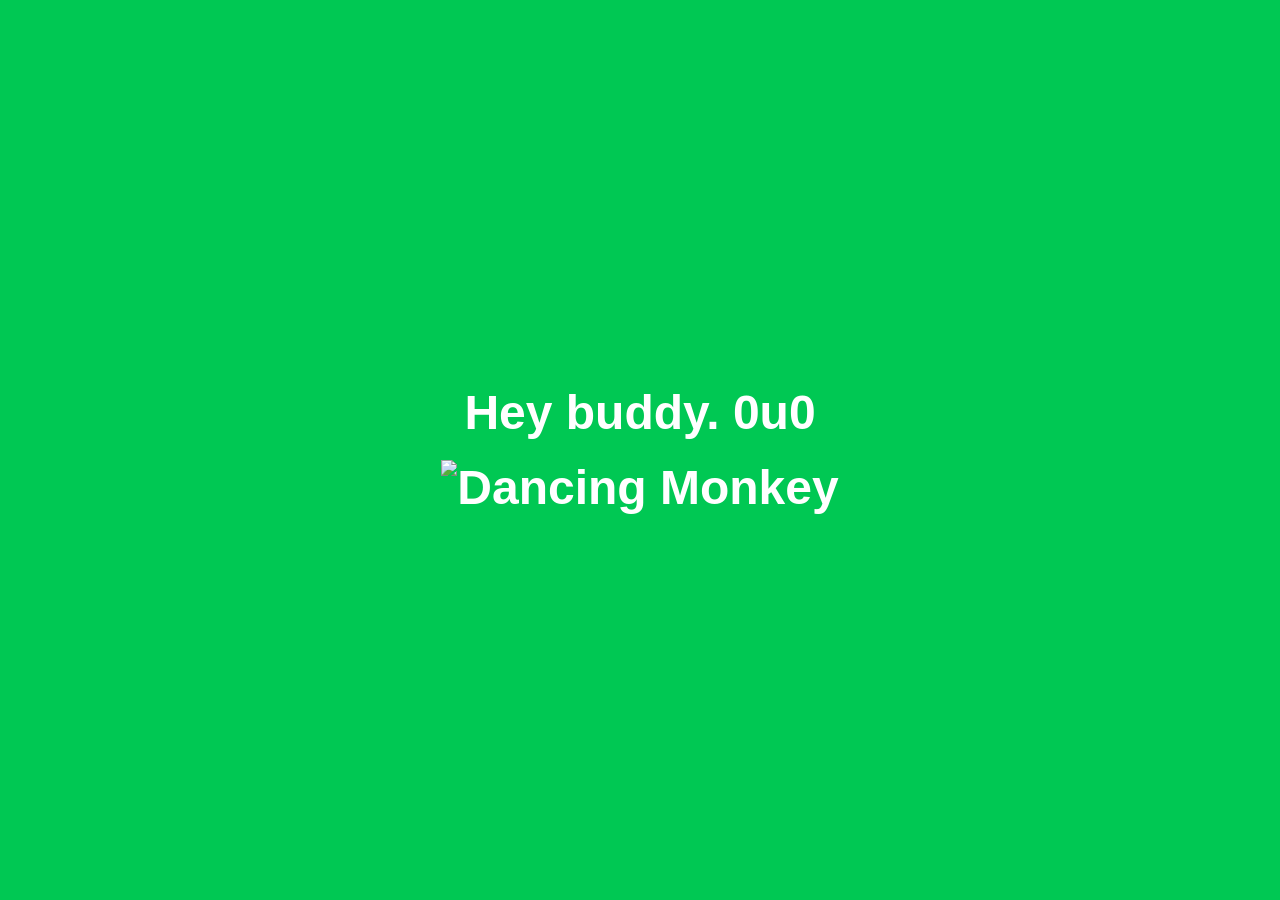
==== index.html @ ee2bde1f "Add initial HTML structure with styling and content" ====
<!DOCTYPE html>
<html lang="en">
<head>
    <meta charset="UTF-8">
    <meta name="viewport" content="width=device-width, initial-scale=1.0">
    <title>Hey Buddy</title>
    <style>
        body {
            background-color: #00c853;
            display: flex;
            justify-content: center;
            align-items: center;
            height: 100vh;
            margin: 0;
            font-family: Arial, sans-serif;
            color: #fff;
            text-align: center;
            font-size: 3rem;
            font-weight: bold;
        }

        .monkey {
            width: 180px;
            margin-top: 20px;
        }
    </style>
</head>
<body>
    <div>
        Hey buddy. 0u0
        <br>
        <img class="monkey"
             src="https://media.tenor.com/9C2R4Y3vP7YAAAAM/monkey-dance.gif"
             alt="Dancing Monkey">
    </div>
</body>
</html>
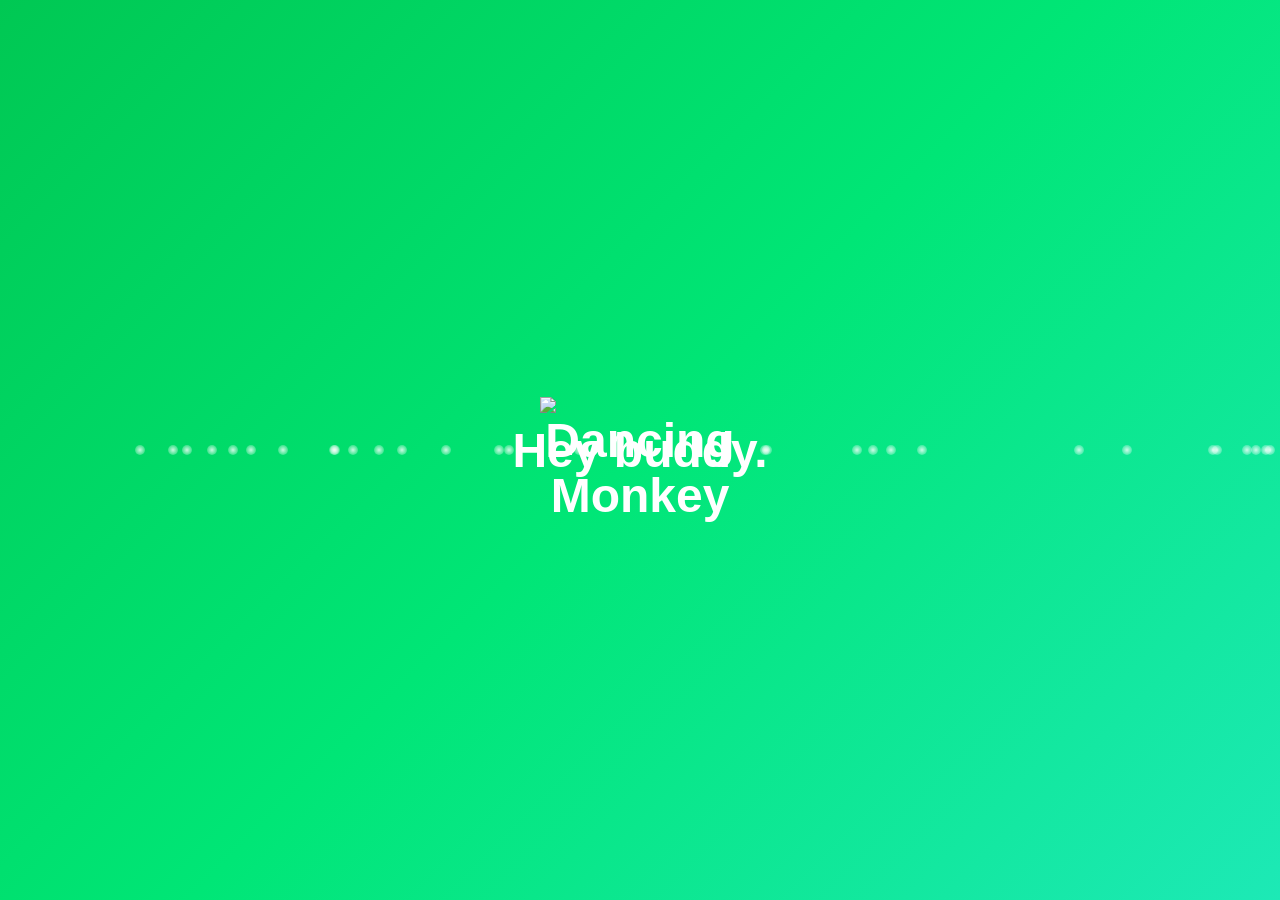
==== commit f0fc6394: "Rename index2.html to index.html" ====
--- a/index.html
+++ b/index.html
@@ -6,32 +6,89 @@
     <title>Hey Buddy</title>
     <style>
         body {
-            background-color: #00c853;
+            margin: 0;
+            height: 100vh;
             display: flex;
+            flex-direction: column;
             justify-content: center;
             align-items: center;
-            height: 100vh;
-            margin: 0;
             font-family: Arial, sans-serif;
-            color: #fff;
+            color: white;
             text-align: center;
             font-size: 3rem;
             font-weight: bold;
+            background: linear-gradient(135deg, #00c853, #00e676, #1de9b6);
+            overflow: hidden;
         }
 
         .monkey {
-            width: 180px;
+            width: 200px;
             margin-top: 20px;
+            animation: float 2s ease-in-out infinite;
+            position: absolute; /* 🔥 added so monke can move */
+        }
+
+        @keyframes float {
+            0% { transform: translateY(0); }
+            50% { transform: translateY(-12px); }
+            100% { transform: translateY(0); }
+        }
+
+        /* sparkle particles */
+        .sparkle {
+            position: absolute;
+            width: 10px;
+            height: 10px;
+            background: radial-gradient(circle, white, transparent);
+            border-radius: 50%;
+            opacity: 0.8;
+            animation: drift 6s linear infinite;
+        }
+
+        @keyframes drift {
+            0% { transform: translateY(100vh) scale(0.5); opacity: 0.7; }
+            100% { transform: translateY(-20vh) scale(1); opacity: 0; }
         }
     </style>
 </head>
 <body>
-    <div>
-        Hey buddy. 0u0
-        <br>
-        <img class="monkey"
-             src="https://media.tenor.com/9C2R4Y3vP7YAAAAM/monkey-dance.gif"
-             alt="Dancing Monkey">
-    </div>
+
+    Hey buddy.
+    <br>
+
+    <!-- 🔥 added id="monke" -->
+    <img id="monke" class="monkey"
+         src="https://media.tenor.com/9C2R4Y3vP7YAAAAM/monkey-dance.gif"
+         alt="Dancing Monkey">
+
+    <script>
+        // spawn sparkles
+        for (let i = 0; i < 30; i++) {
+            let s = document.createElement("div");
+            s.classList.add("sparkle");
+            s.style.left = Math.random() * 100 + "vw";
+            s.style.animationDelay = Math.random() * 6 + "s";
+            s.style.animationDuration = 4 + Math.random() * 4 + "s";
+            document.body.appendChild(s);
+        }
+
+        // 🔥 monke movement logic
+        const monke = document.getElementById('monke');
+
+        function moveMonke(e) {
+            let x = e.clientX || e.touches?.[0]?.clientX;
+            let y = e.clientY || e.touches?.[0]?.clientY;
+
+            // Smooth motion
+            monke.style.transition = "transform 0.25s ease-out";
+
+            // Center monke on the tapped spot
+            monke.style.transform = `translate(${x - 100}px, ${y - 100}px)`;
+        }
+
+        document.addEventListener("click", moveMonke);
+        document.addEventListener("touchstart", moveMonke);
+    </script>
+
 </body>
 </html>
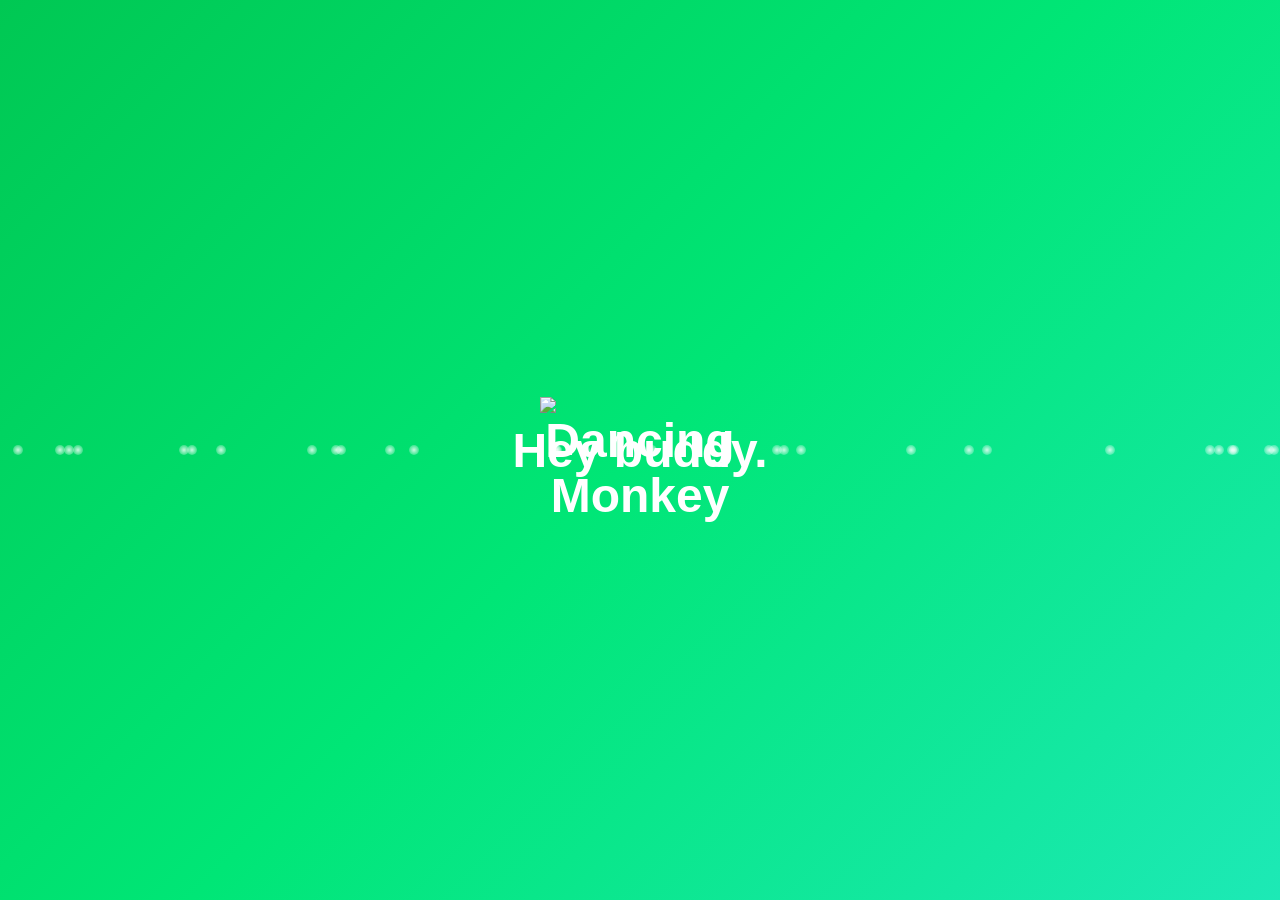
==== commit 59841cc5: "Change title from 'Hey Buddy' to 'i like pie'" ====
--- a/index.html
+++ b/index.html
@@ -3,7 +3,7 @@
 <head>
     <meta charset="UTF-8">
     <meta name="viewport" content="width=device-width, initial-scale=1.0">
-    <title>Hey Buddy</title>
+    <title>i like pie</title>
     <style>
         body {
             margin: 0;
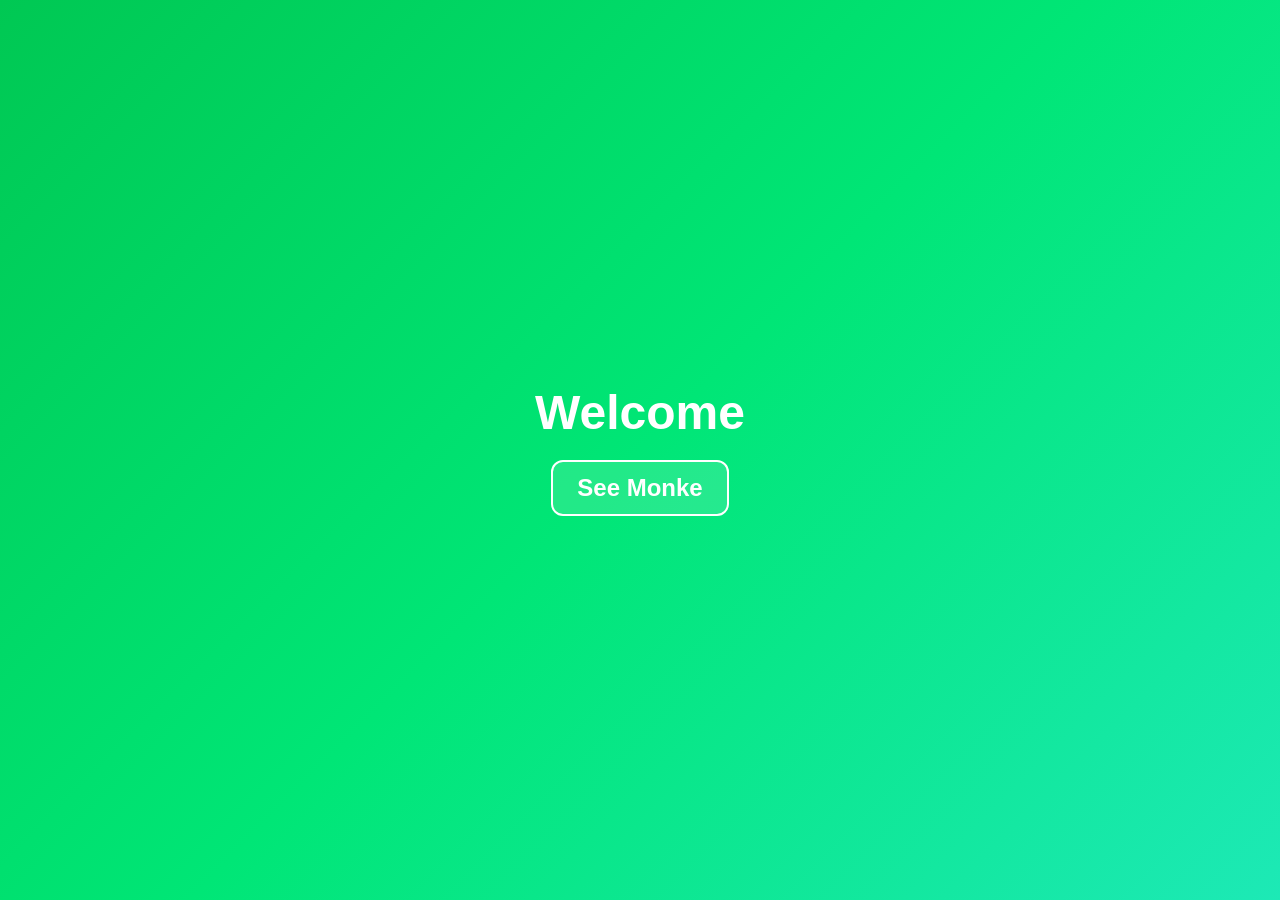
==== commit bdca7759: "Add initial HTML structure for the homepage" ====
--- a/index.html
+++ b/index.html
@@ -3,92 +3,14 @@
 <head>
     <meta charset="UTF-8">
     <meta name="viewport" content="width=device-width, initial-scale=1.0">
-    <title>i like pie</title>
-    <style>
-        body {
-            margin: 0;
-            height: 100vh;
-            display: flex;
-            flex-direction: column;
-            justify-content: center;
-            align-items: center;
-            font-family: Arial, sans-serif;
-            color: white;
-            text-align: center;
-            font-size: 3rem;
-            font-weight: bold;
-            background: linear-gradient(135deg, #00c853, #00e676, #1de9b6);
-            overflow: hidden;
-        }
-
-        .monkey {
-            width: 200px;
-            margin-top: 20px;
-            animation: float 2s ease-in-out infinite;
-            position: absolute; /* 🔥 added so monke can move */
-        }
-
-        @keyframes float {
-            0% { transform: translateY(0); }
-            50% { transform: translateY(-12px); }
-            100% { transform: translateY(0); }
-        }
-
-        /* sparkle particles */
-        .sparkle {
-            position: absolute;
-            width: 10px;
-            height: 10px;
-            background: radial-gradient(circle, white, transparent);
-            border-radius: 50%;
-            opacity: 0.8;
-            animation: drift 6s linear infinite;
-        }
-
-        @keyframes drift {
-            0% { transform: translateY(100vh) scale(0.5); opacity: 0.7; }
-            100% { transform: translateY(-20vh) scale(1); opacity: 0; }
-        }
-    </style>
+    <title>Home</title>
+    <link rel="stylesheet" href="style.css">
 </head>
 <body>
 
-    Hey buddy.
-    <br>
+    <div id="title">Welcome</div>
 
-    <!-- 🔥 added id="monke" -->
-    <img id="monke" class="monkey"
-         src="https://media.tenor.com/9C2R4Y3vP7YAAAAM/monkey-dance.gif"
-         alt="Dancing Monkey">
-
-    <script>
-        // spawn sparkles
-        for (let i = 0; i < 30; i++) {
-            let s = document.createElement("div");
-            s.classList.add("sparkle");
-            s.style.left = Math.random() * 100 + "vw";
-            s.style.animationDelay = Math.random() * 6 + "s";
-            s.style.animationDuration = 4 + Math.random() * 4 + "s";
-            document.body.appendChild(s);
-        }
-
-        // 🔥 monke movement logic
-        const monke = document.getElementById('monke');
-
-        function moveMonke(e) {
-            let x = e.clientX || e.touches?.[0]?.clientX;
-            let y = e.clientY || e.touches?.[0]?.clientY;
-
-            // Smooth motion
-            monke.style.transition = "transform 0.25s ease-out";
-
-            // Center monke on the tapped spot
-            monke.style.transform = `translate(${x - 100}px, ${y - 100}px)`;
-        }
-
-        document.addEventListener("click", moveMonke);
-        document.addEventListener("touchstart", moveMonke);
-    </script>
+    <a href="/monke" class="monke-button">See Monke</a>
 
 </body>
 </html>
--- a/style.css
+++ b/style.css
@@ -0,0 +1,31 @@
+body {
+    margin: 0;
+    height: 100vh;
+    display: flex;
+    flex-direction: column;
+    justify-content: center;
+    align-items: center;
+    font-family: Arial, sans-serif;
+    color: white;
+    text-align: center;
+    font-size: 3rem;
+    font-weight: bold;
+    background: linear-gradient(135deg, #00c853, #00e676, #1de9b6);
+}
+
+.monke-button {
+    margin-top: 20px;
+    padding: 12px 24px;
+    background: #ffffff22;
+    border: 2px solid white;
+    border-radius: 12px;
+    color: white;
+    font-size: 1.5rem;
+    text-decoration: none;
+    transition: 0.2s ease;
+}
+
+.monke-button:hover {
+    background: white;
+    color: #00c853;
+}
